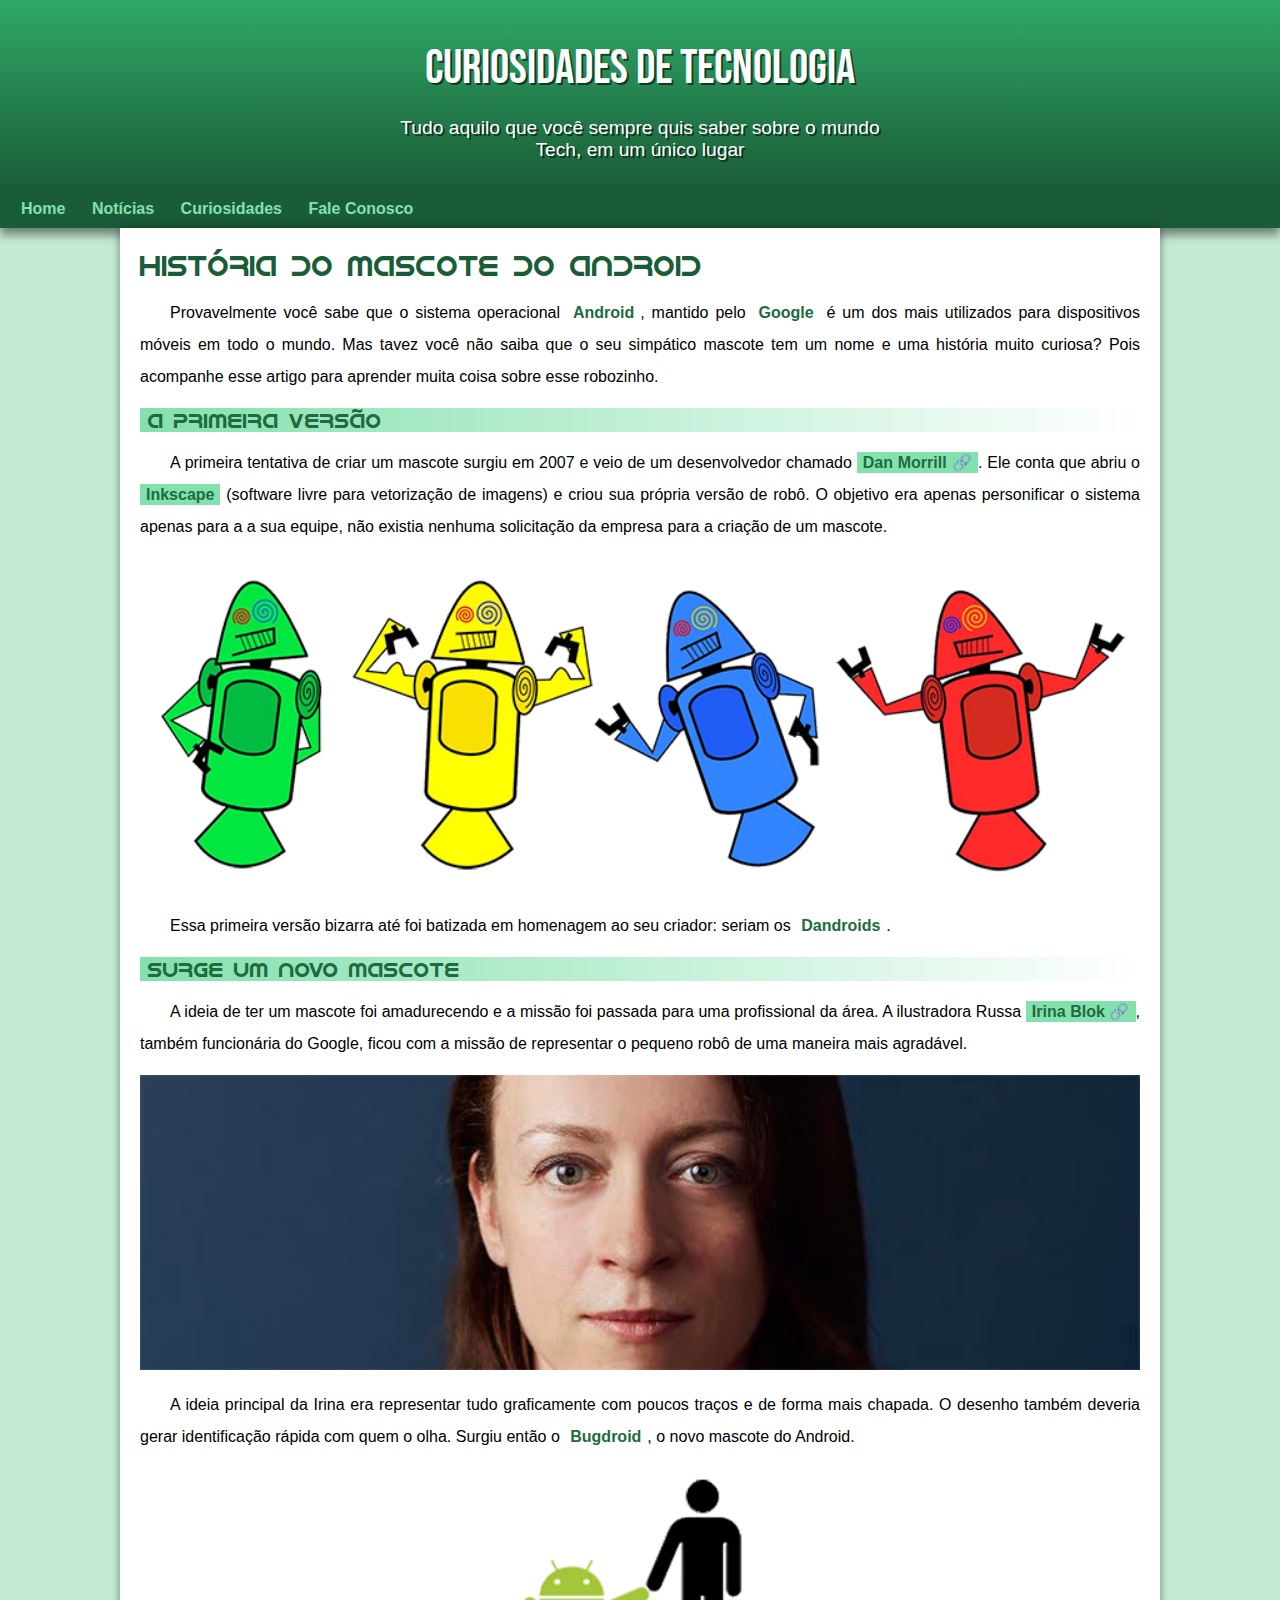
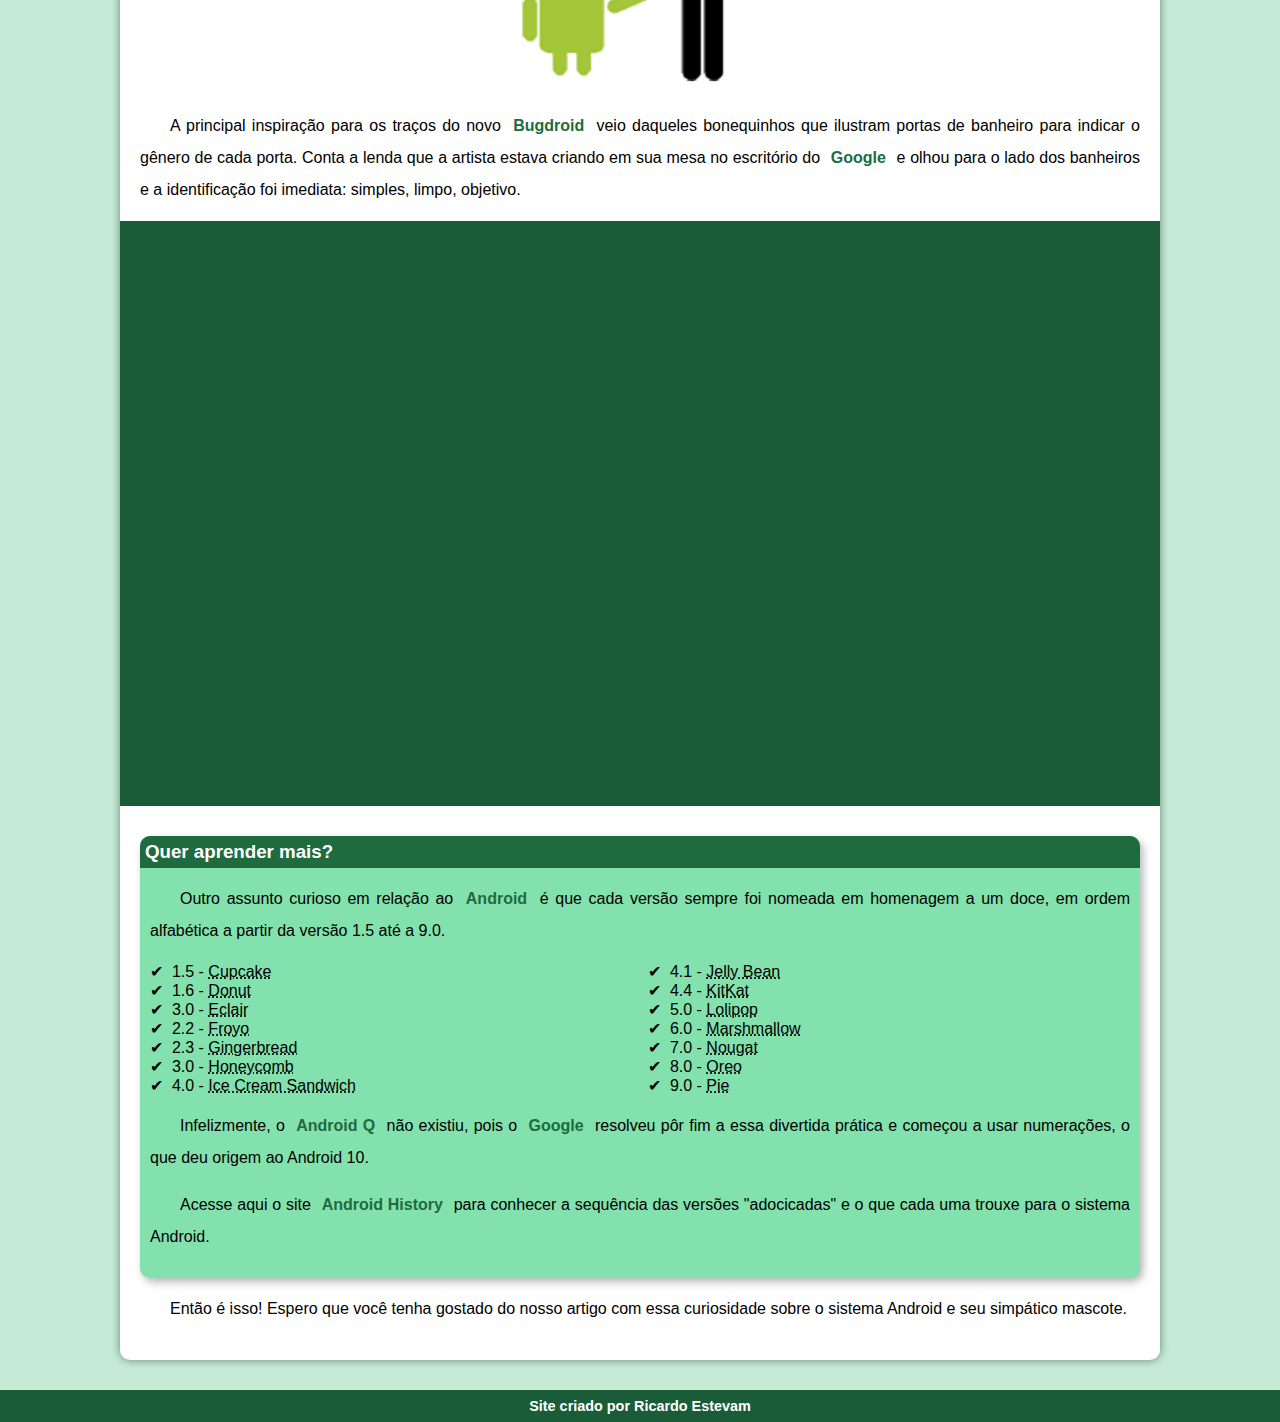
==== index.html @ 098dd997 "novo" ====
<!DOCTYPE html>
<html lang="pt-br">
<head>
    <meta charset="UTF-8">
    <meta name="viewport" content="width=device-width, initial-scale=1.0">
    <link rel="shortcut icon" href="imagens/favicon.ico" type="image/x-icon">
    <title>Android</title>
    <link rel="stylesheet" href="style.css">
    
</head>
<body>
    <header>
        <h1>Curiosidades de Tecnologia</h1>
        <p>Tudo aquilo que você sempre quis saber sobre o mundo Tech, em um único lugar
        </p>

    </header>
        <nav>
      
            <a href="#">Home</a>
            <a href="#">Notícias</a>
            <a href="#">Curiosidades</a>
            <a href="#">Fale Conosco</a>
        </nav>
        <main>
            <article>
                
                <h1>História do Mascote do Android</h1>
                

                <p>Provavelmente você sabe que o sistema operacional <strong>Android</strong>, mantido pelo <strong>Google</strong> é um dos mais utilizados para dispositivos móveis em todo o mundo. Mas tavez você não saiba que o seu simpático mascote tem um nome e uma história muito curiosa? Pois acompanhe esse artigo para aprender muita coisa sobre esse robozinho.</p>

                <h2>A primeira versão</h2>

                <p>A primeira tentativa de criar um mascote surgiu em 2007 e veio de um desenvolvedor chamado <a class="externo" href="https://ausdroid.net/news/2013/01/04/dan-morrill-shows-us-the-android-mascots-that-could-have-been/" target="_blank" rel="next">Dan Morrill</a>. Ele conta que abriu o <a href="https://inkscape.org" target="_blank" rel="next">Inkscape</a> (software livre para vetorização de imagens) e criou sua própria versão de robô. O objetivo era apenas personificar o sistema apenas para a a sua equipe, não existia nenhuma solicitação da empresa para a criação de um mascote.</p>

                <picture>
                    <source media="(max-width: 500px)" srcset="imagens/dan-droids-pq.png">
                    <img src="imagens/dan-droids.png" alt="Imagem do primeiro Android">
                </picture>

                <p>Essa primeira versão bizarra até foi batizada em homenagem ao seu criador: seriam os <strong>Dandroids</strong>.</p>

                <h2>Surge um novo mascote</h2>
                <p>
                    A ideia de ter um mascote foi amadurecendo e a missão foi passada para uma profissional da área. A ilustradora Russa <a class="externo" href="https://www.irinablok.com" target="_blank" rel="next">Irina Blok</a>, também funcionária do Google, ficou com a missão de representar o pequeno robô de uma maneira mais agradável.
                </p>

                    <picture>
                       <source media="(max-width: 500px)" srcset="imagens/irina-blok-pq.jpg">
                        <img src="imagens/irina-blok.jpg" alt="imagem da Irina Block">
                
                     </picture>

                <p>A ideia principal da Irina era representar tudo graficamente com poucos traços e de forma mais chapada. O desenho também deveria gerar identificação rápida com quem o olha. Surgiu então o <strong>Bugdroid</strong>, o novo mascote do Android.</p>

                <img src="imagens/bugdroid.png" class="pequeno" alt="">

                <p>A principal inspiração para os traços do novo <strong>Bugdroid</strong> veio daqueles bonequinhos que ilustram portas de banheiro para indicar o gênero de cada porta. Conta a lenda que a artista estava criando em sua mesa no escritório do <strong>Google</strong> e olhou para o lado dos banheiros e a identificação foi imediata: simples, limpo, objetivo.</p>

                    <div class="video">
                          <iframe width="560" height="315" src="https://www.youtube.com/embed/l2UDgpLz20M?si=9_DpLtJCE4NvnfEX" title="YouTube video player" frameborder="0" allow="accelerometer; autoplay; clipboard-write; encrypted-media; gyroscope; picture-in-picture; web-share" referrerpolicy="strict-origin-when-cross-origin" allowfullscreen></iframe>
                    </div>
                
                 <aside>
                    <h3>Quer aprender mais? </h3>
                     
                         <p>
                            Outro assunto curioso em relação ao <strong>Android</strong> é que cada versão sempre foi nomeada em homenagem a um doce, em ordem alfabética a partir da versão 1.5 até a 9.0.
                        </p>
                        
                             <ul>
                                <li>1.5 - <abbr title="Bolo de Copo">Cupcake</abbr></li>
                                <li>1.6 - <abbr title="Rosquinha">Donut</abbr></li>
                                <li>3.0 - <abbr title="Bomba">Eclair</abbr></li>
                                <li>2.2 - <abbr title="Iogurt Congelado">Froyo</abbr></li>
                                <li>2.3 - <abbr title="Biscoite de Gengibre">Gingerbread</abbr></li>
                                <li>3.0 - <abbr title="Favo de Mel">Honeycomb</abbr></li>
                                <li>4.0 - <abbr title="Sanduiche de Sorvete">Ice Cream Sandwich</abbr></li>
                                <li>4.1 - <abbr title="Jujuba">Jelly Bean</abbr> </li>
                                <li>4.4 - <abbr title="Kit-kat">KitKat</abbr></li>
                                <li>5.0 - <abbr title="Pirulito">Lolipop</abbr></li>
                                <li>6.0 - <abbr title="Marshmallow">Marshmallow</abbr></li>
                                <li>7.0 - <abbr title="Torrone">Nougat</abbr></li>
                                <li>8.0 - <abbr title="Oreo">Oreo</abbr></li>
                                <li>9.0 - <abbr title="Pie">Pie</abbr></li>
                             </ul>
                                <p>
                                    Infelizmente, o <strong>Android Q</strong> não existiu, pois o <strong>Google</strong> resolveu pôr fim a essa divertida prática e começou a usar numerações, o que deu origem ao Android 10.
                                </p>

                                <p>Acesse aqui o site <a href="https://www.android.com/intl/pt-BR_br/">Android History</a> para conhecer a sequência das versões "adocicadas" e o que cada uma trouxe para o sistema Android.</p>

                 </aside>
               

                <p>Então é isso! Espero que você tenha gostado do nosso artigo com essa curiosidade sobre o sistema Android e seu simpático mascote.</p>
                    </article>
                            </main>
                                <footer>
                                          <p>
                                             Site criado por Ricardo Estevam   
                                             </p>
                               </footer> 
    
</body>
</html>
---- style.css ----
@charset "UTF-8";
@import url('https://fonts.googleapis.com/css2?family=Bebas+Neue&display=swap');
@font-face {
    font-family: Android;
    src: url('fontes/idroid.otf') format('opentype');
    font-weight: normal;
    font-style: normal;
}
:root {

    --cor0:#c5ebd6;
    --cor1:#83e1ad;
    --cor2:#3ddc84;
    --cor3:#2fa866;
    --cor4:#1e6b40;
    --cor5:#1a5c37;


    --font-padrao: Arial, Verdana, Helvetica, sans-serif;
    --font-especial: 'Bebas Neue';
    --font-Android: 'Android';
}

*{

margin: 0px;
padding: 0px;

}



body{

    background-color: #c5ebd6;
    font-family: var(--font-padrao);


}

 a.externo::after{

    content: '\00A0\1F517';

 }

header{

    background-image: linear-gradient(to bottom, #2fa866, #1a5c37) ;
    text-align: center;
    min-height: 150px;
    padding-top: 40px;
    
}

nav{

background-color: var(--cor5);
padding: 10px;
box-shadow: 0px 7px 9px rgba(0, 0, 0, 0.452);

}

nav > a{

    color: var(--cor1);
    padding: 11px;
    text-decoration: none;
    font-weight: bold;
    

}

nav > a:hover{

    background-color:var(--cor3);
    color: var(--cor5);
    border-top-left-radius: 5px;
    border-top-right-radius: 5px;
   transition-duration: .5;

}

header > h1{

    color: white;
    font-family: var(--font-especial);
    margin-bottom: 20px;
    font-size: 3em;
    text-shadow: 2px 2px 0px rgba(0, 0, 0, 0.562);
    font-weight: normal;


}
header > p{
    font-family: var(--font-padrao);
    font-size: 1.2em;
    color: white;
    max-width: 500px;
    margin: auto;
    padding-right: 10px;
    padding-left: 10px;
    text-shadow: 2px 2px 0px rgba(0, 0, 0, 0.562);
    margin-bottom: 10px;
}

nav{

    background-color: var(--cor5);
}

main{
    background-color: white;
    min-width: 300px;
    max-width: 1000px;
    margin: auto;
    margin-bottom: 30px;
    padding: 20px;
    box-shadow: 0px 0px 10px rgba(0, 0, 0, 0.445);
    border-radius: 0px 0px 10px 10px;

}

main  h1{

    color: var(--cor5);
    font-family: var(--font-Android);
    font-weight: normal;
    font-size: 1.8em;
}

main h2{
    color:var(--cor4) ;
    font-family: var(--font-Android);
    font-size: 1.3em;
    background-image: linear-gradient(to right, #83e1ad, transparent);
    text-indent: 8px;
    font-weight: normal;
}
main p{

    margin: 15px 0px;
    text-align: justify;
    text-indent: 30px;
    line-height: 2em;
    font-size: 1em ;

}

main strong{

    color: var(--cor4);
    padding: 2px 6px;
}

main a{


    background-color: var(--cor1);
    color: var(--cor4);
    text-decoration: none;
    padding: 2px 6px ;
    font-weight: bold;


}

main a:hover{

    text-decoration: underline;
    color: rgb(0, 49, 5);

}

    

main img{

width: 100%;

}

main img.pequeno{

    max-width: 350px;
    display: block;
    margin: auto;


}

div.video{

    background-color: var(--cor5);
    margin: 0px -20px 30px -20px;
    padding: 20px;
   padding-bottom: 56.5%;
   position: relative;

}

div.video > iframe{

    position: absolute;
    top: 5%;
    left: 5%;
    width: 90%;
    height: 90%;
   
}

aside{

   background-color: var(--cor1);
   padding: 10px;
   border-radius: 10px;
   box-shadow: 3px 4px 8px rgba(0, 0, 0, 0.295);

}

aside > ul{
    list-style-type: '\2714\00A0\00A0';
    list-style-position: inside;
    columns: 2;

} 

aside > h3{

    background-color: var(--cor4);
    color: white;
    padding: 5px;
    margin: -10px -10px 0 -10px;
    border-radius: 10px 10px 0px 0px;
    

}

footer {

    background-color: var(--cor5);
    color: white;
    text-align: center;
    font-size: 0.9em;
    padding: 8px;
    font-weight: bolder;
}
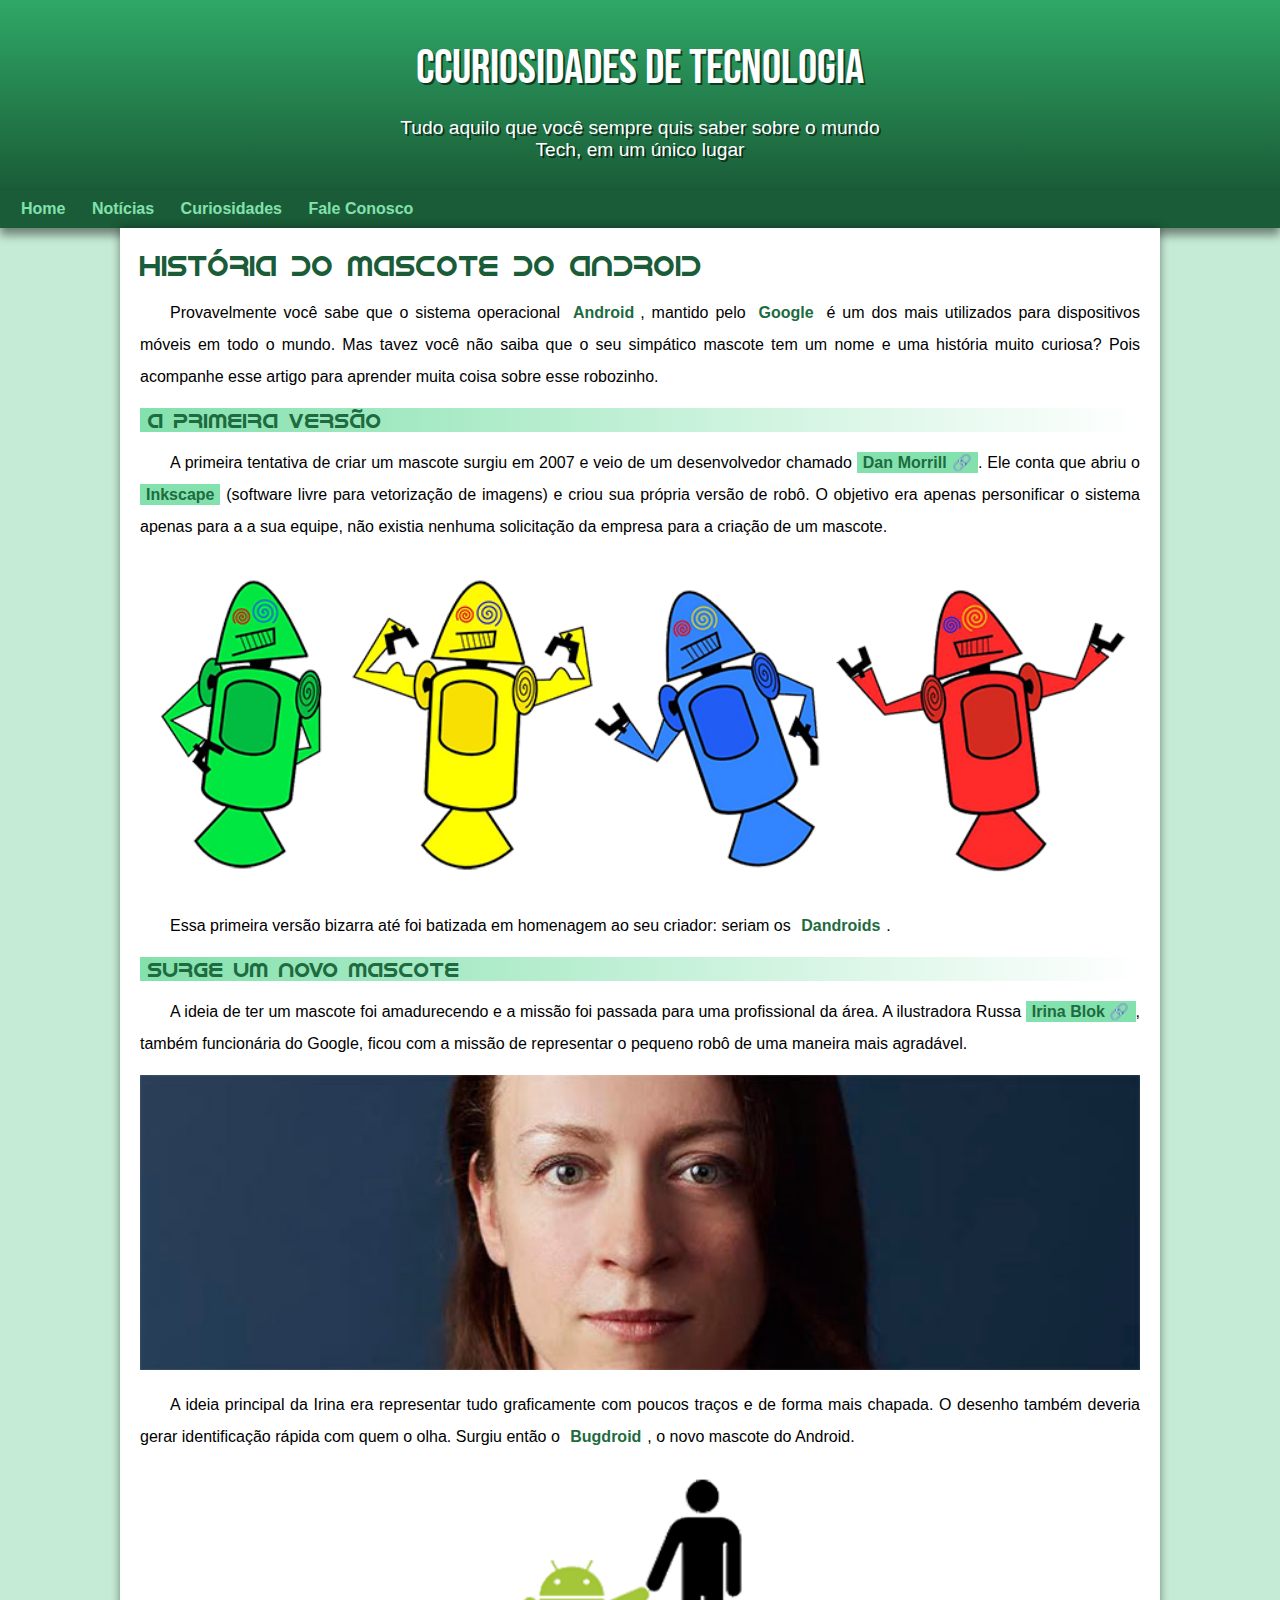
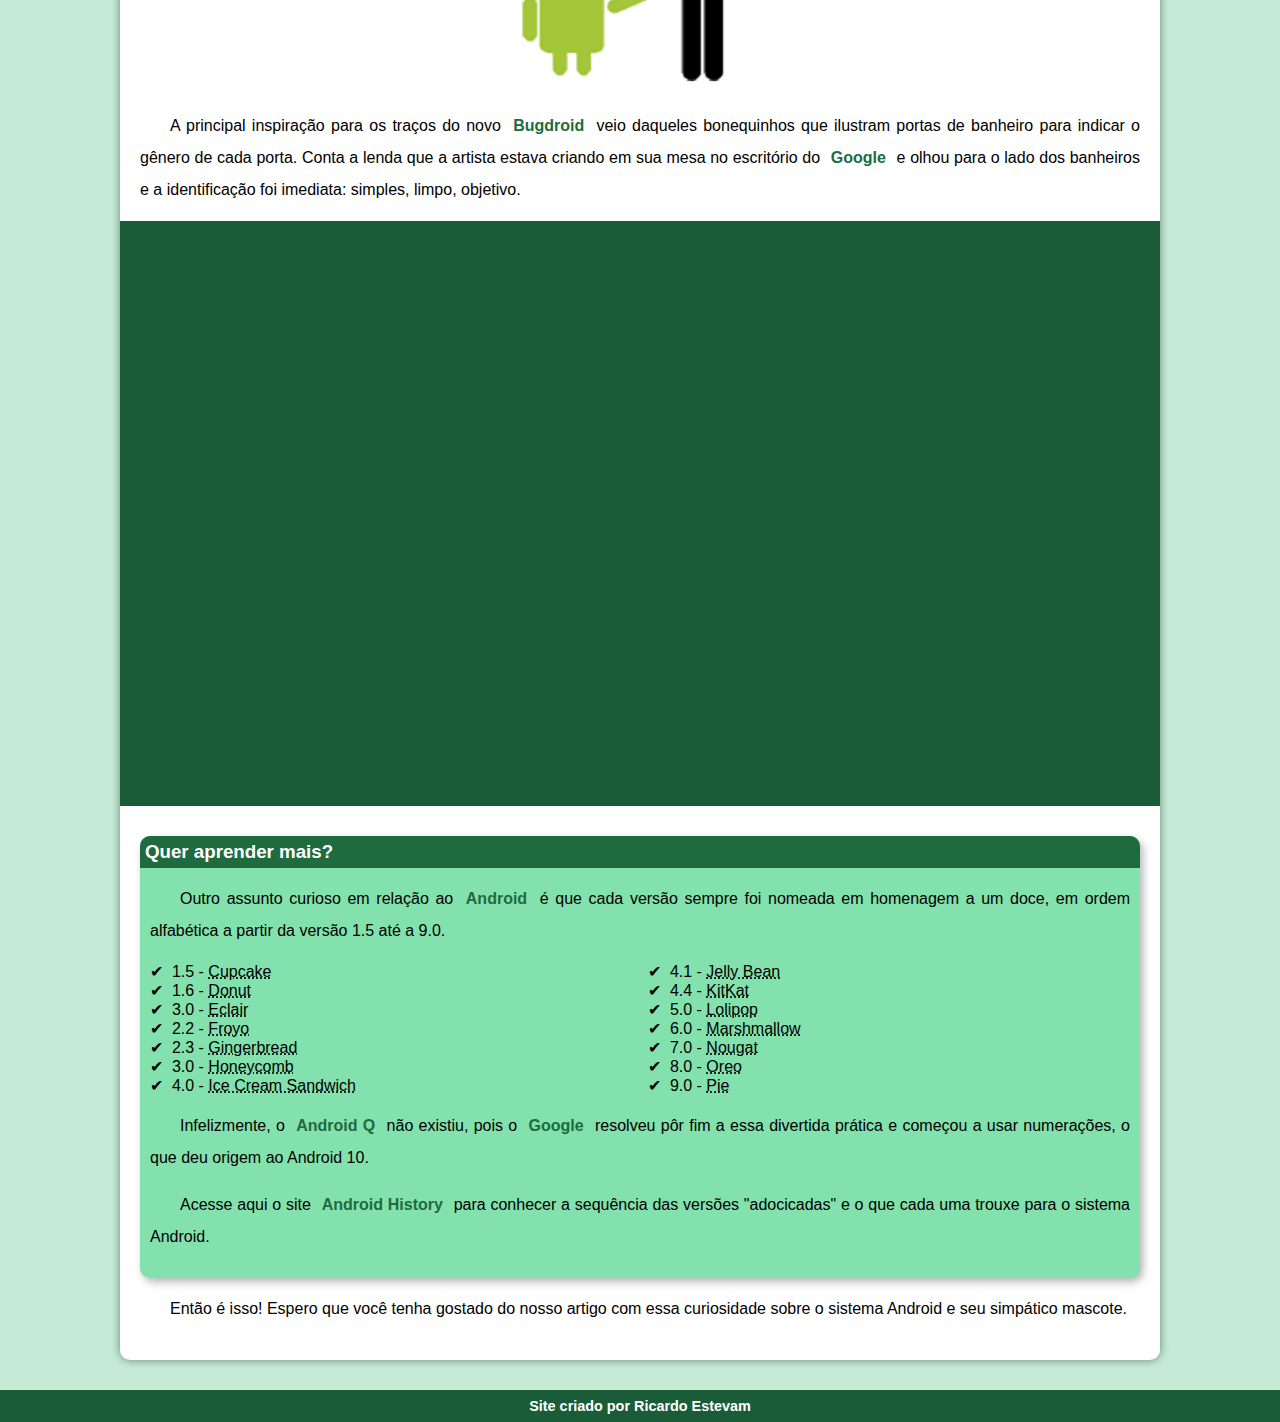
==== commit 85ca99ca: "Update index.html" ====
--- a/index.html
+++ b/index.html
@@ -10,13 +10,12 @@
 </head>
 <body>
     <header>
-        <h1>Curiosidades de Tecnologia</h1>
+        <h1>Ccuriosidades de Tecnologia</h1>
         <p>Tudo aquilo que você sempre quis saber sobre o mundo Tech, em um único lugar
         </p>
 
     </header>
         <nav>
-      
             <a href="#">Home</a>
             <a href="#">Notícias</a>
             <a href="#">Curiosidades</a>
--- a/style.css
+++ b/style.css
@@ -58,7 +58,7 @@
 background-color: var(--cor5);
 padding: 10px;
 box-shadow: 0px 7px 9px rgba(0, 0, 0, 0.452);
-
+margin: 0px;
 }
 
 nav > a{
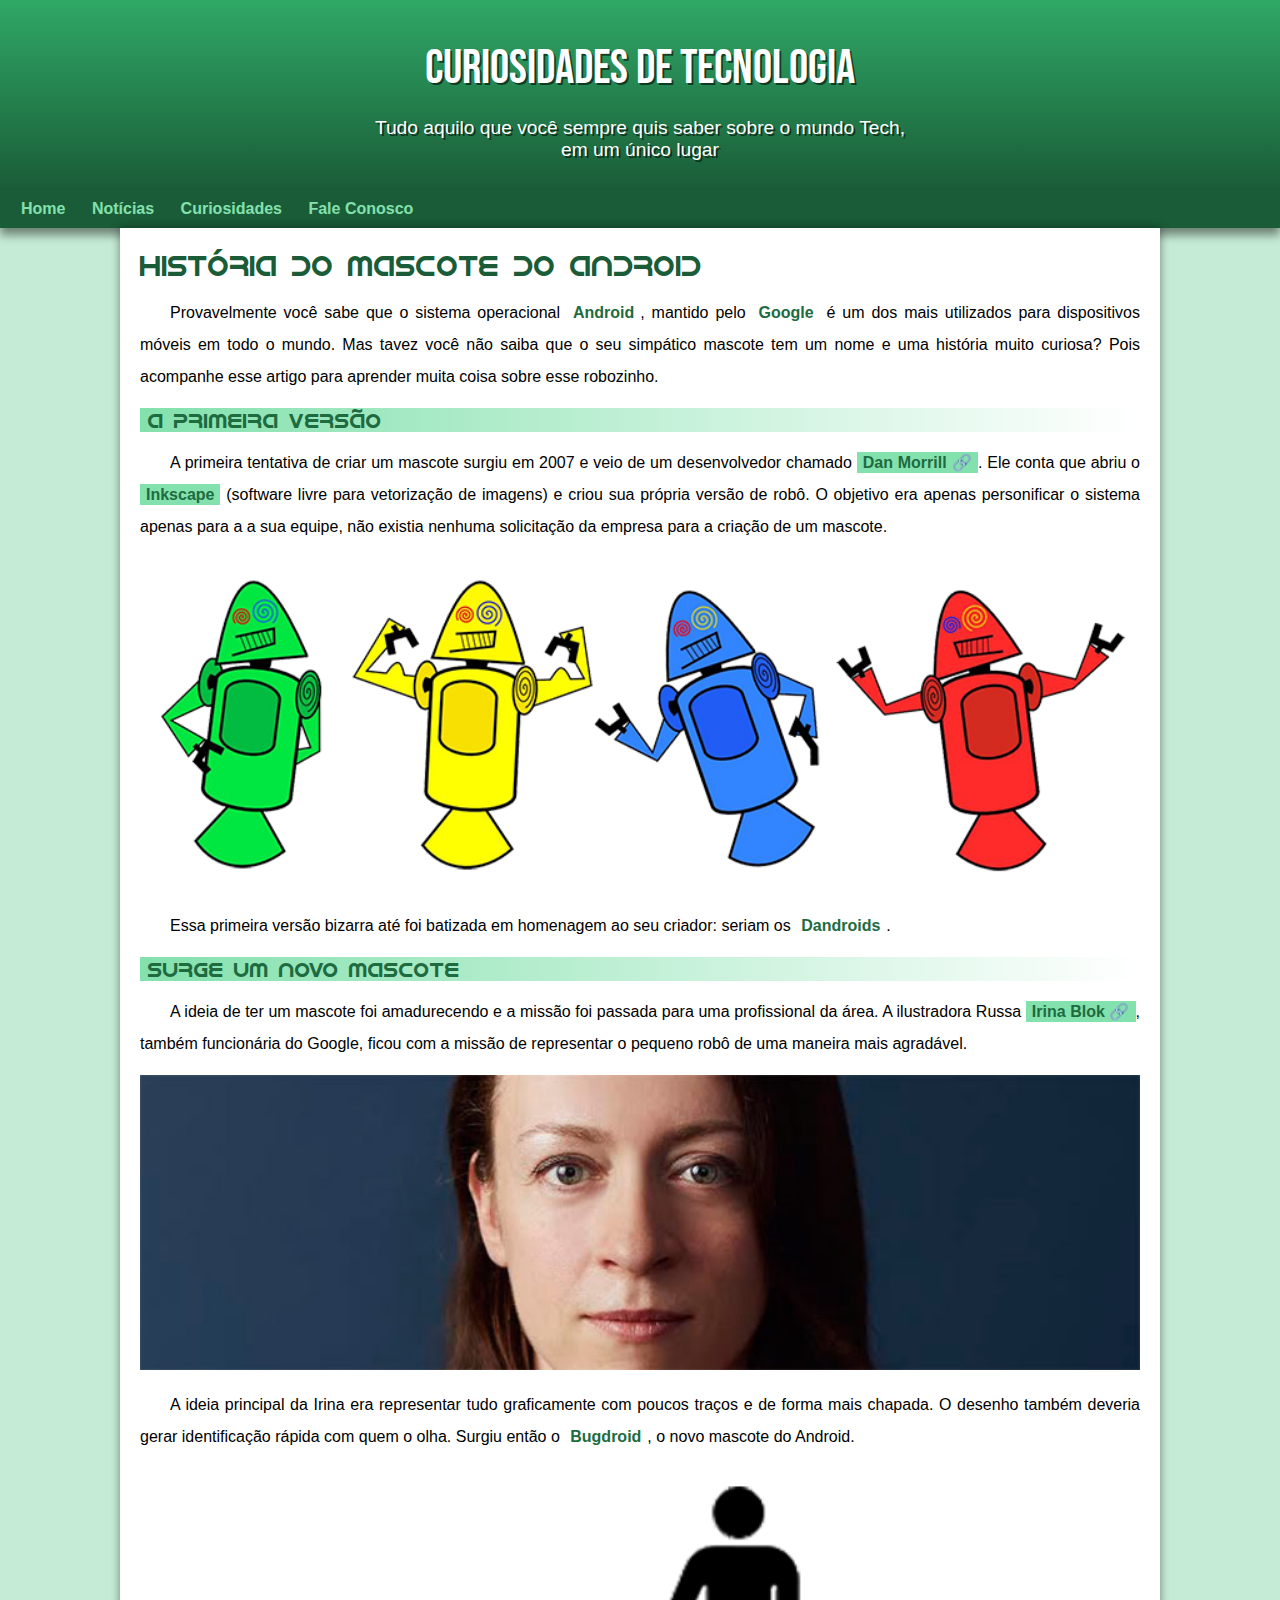
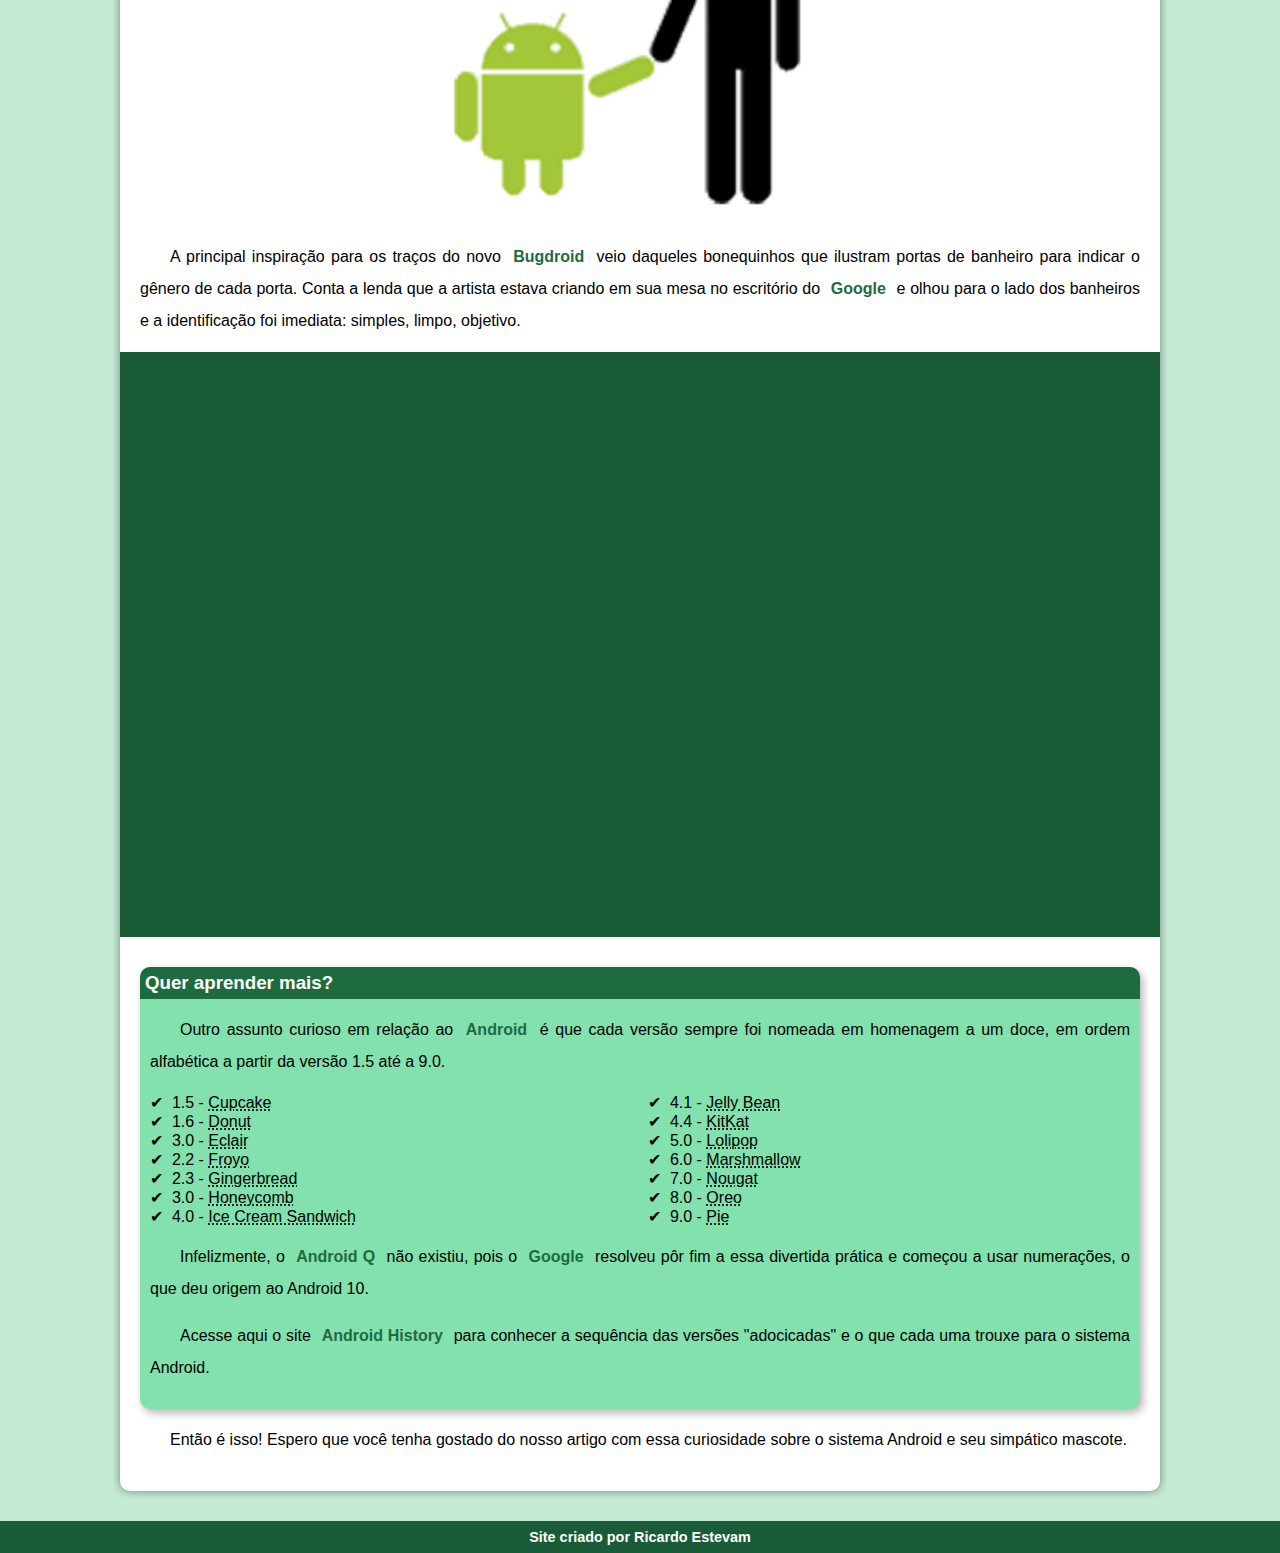
==== commit 06c954a7: "tamanha minimo ajustado" ====
--- a/index.html
+++ b/index.html
@@ -10,7 +10,7 @@
 </head>
 <body>
     <header>
-        <h1>Ccuriosidades de Tecnologia</h1>
+        <h1>Curiosidades de Tecnologia</h1>
         <p>Tudo aquilo que você sempre quis saber sobre o mundo Tech, em um único lugar
         </p>
 
--- a/style.css
+++ b/style.css
@@ -25,6 +25,7 @@
 
 margin: 0px;
 padding: 0px;
+min-width: 552px;
 
 }
 
@@ -34,7 +35,7 @@
 
     background-color: #c5ebd6;
     font-family: var(--font-padrao);
-
+    
 
 }
 
@@ -52,14 +53,19 @@
     padding-top: 40px;
     
 }
+header  p {
+    
+}
 
 nav{
-
+padding: 10px;
 background-color: var(--cor5);
-padding: 10px;
 box-shadow: 0px 7px 9px rgba(0, 0, 0, 0.452);
-margin: 0px;
-}
+margin-top:0px;
+
+}
+
+
 
 nav > a{
 
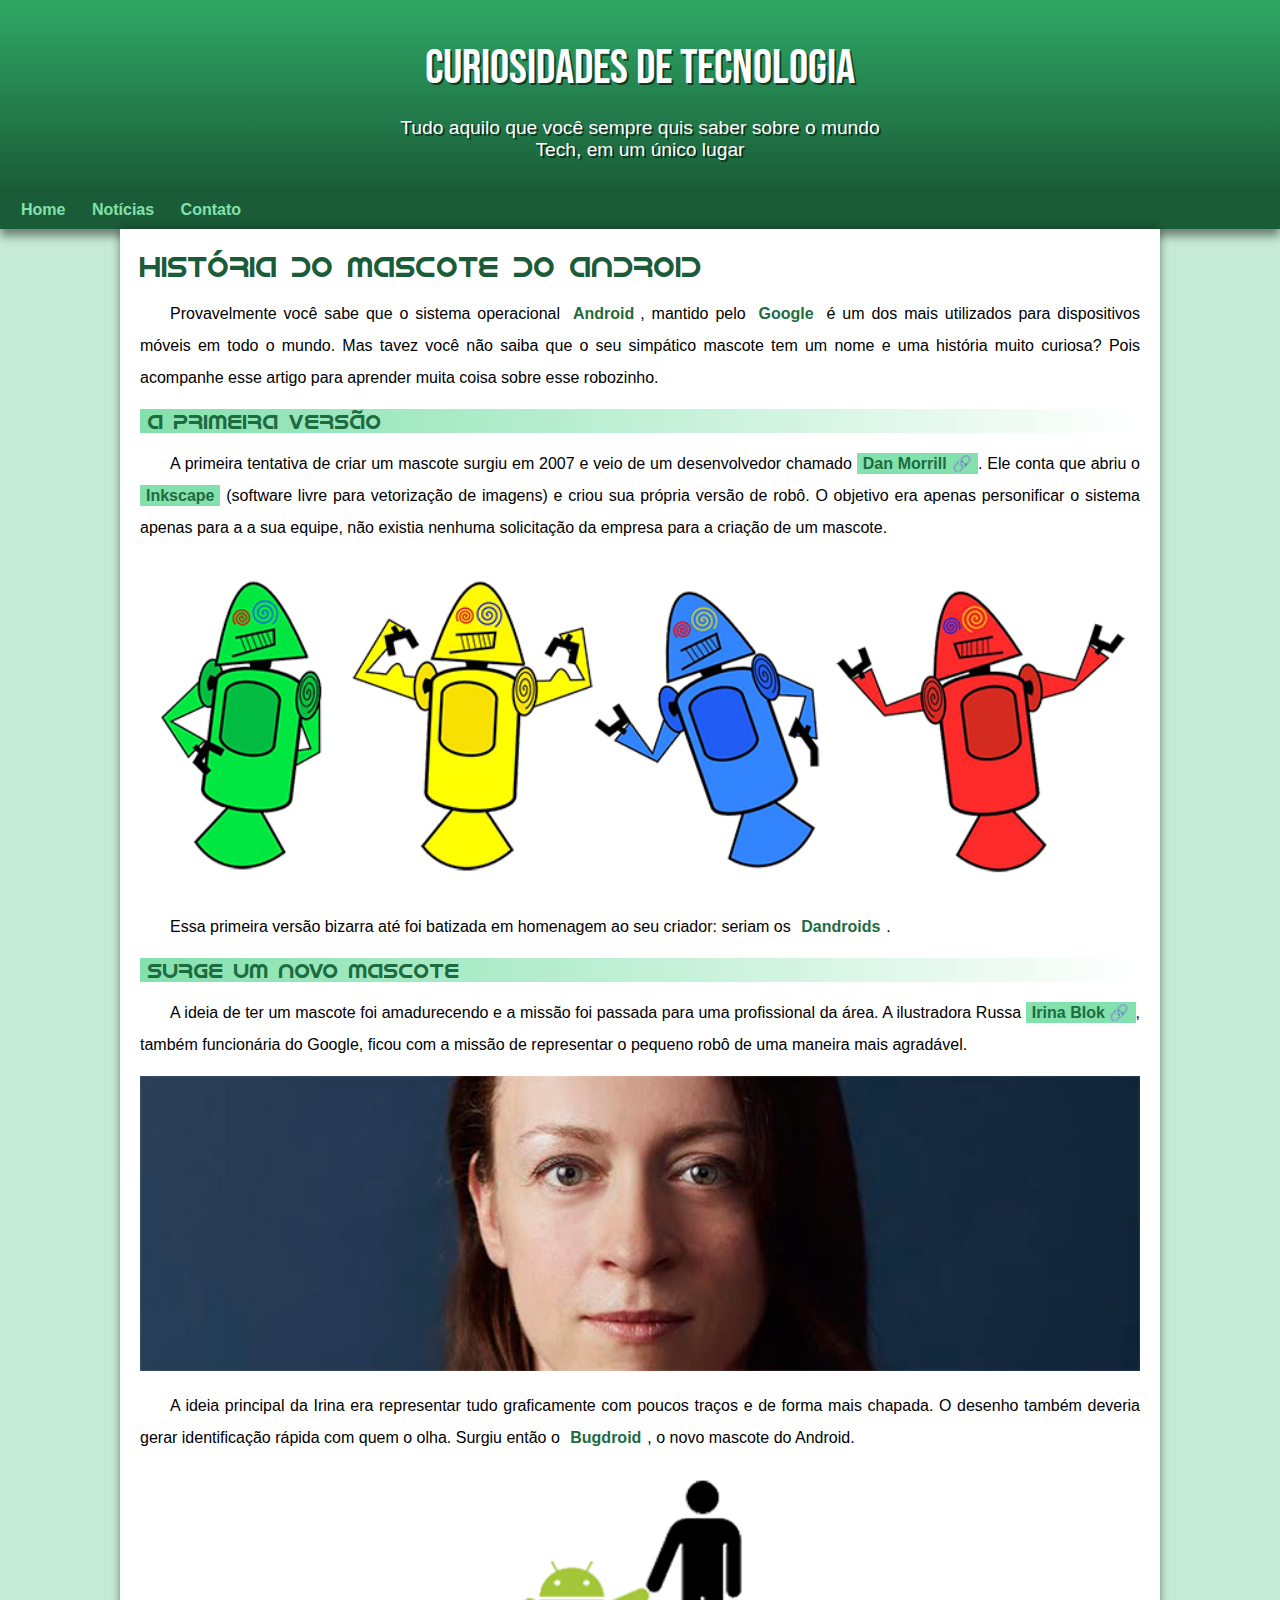
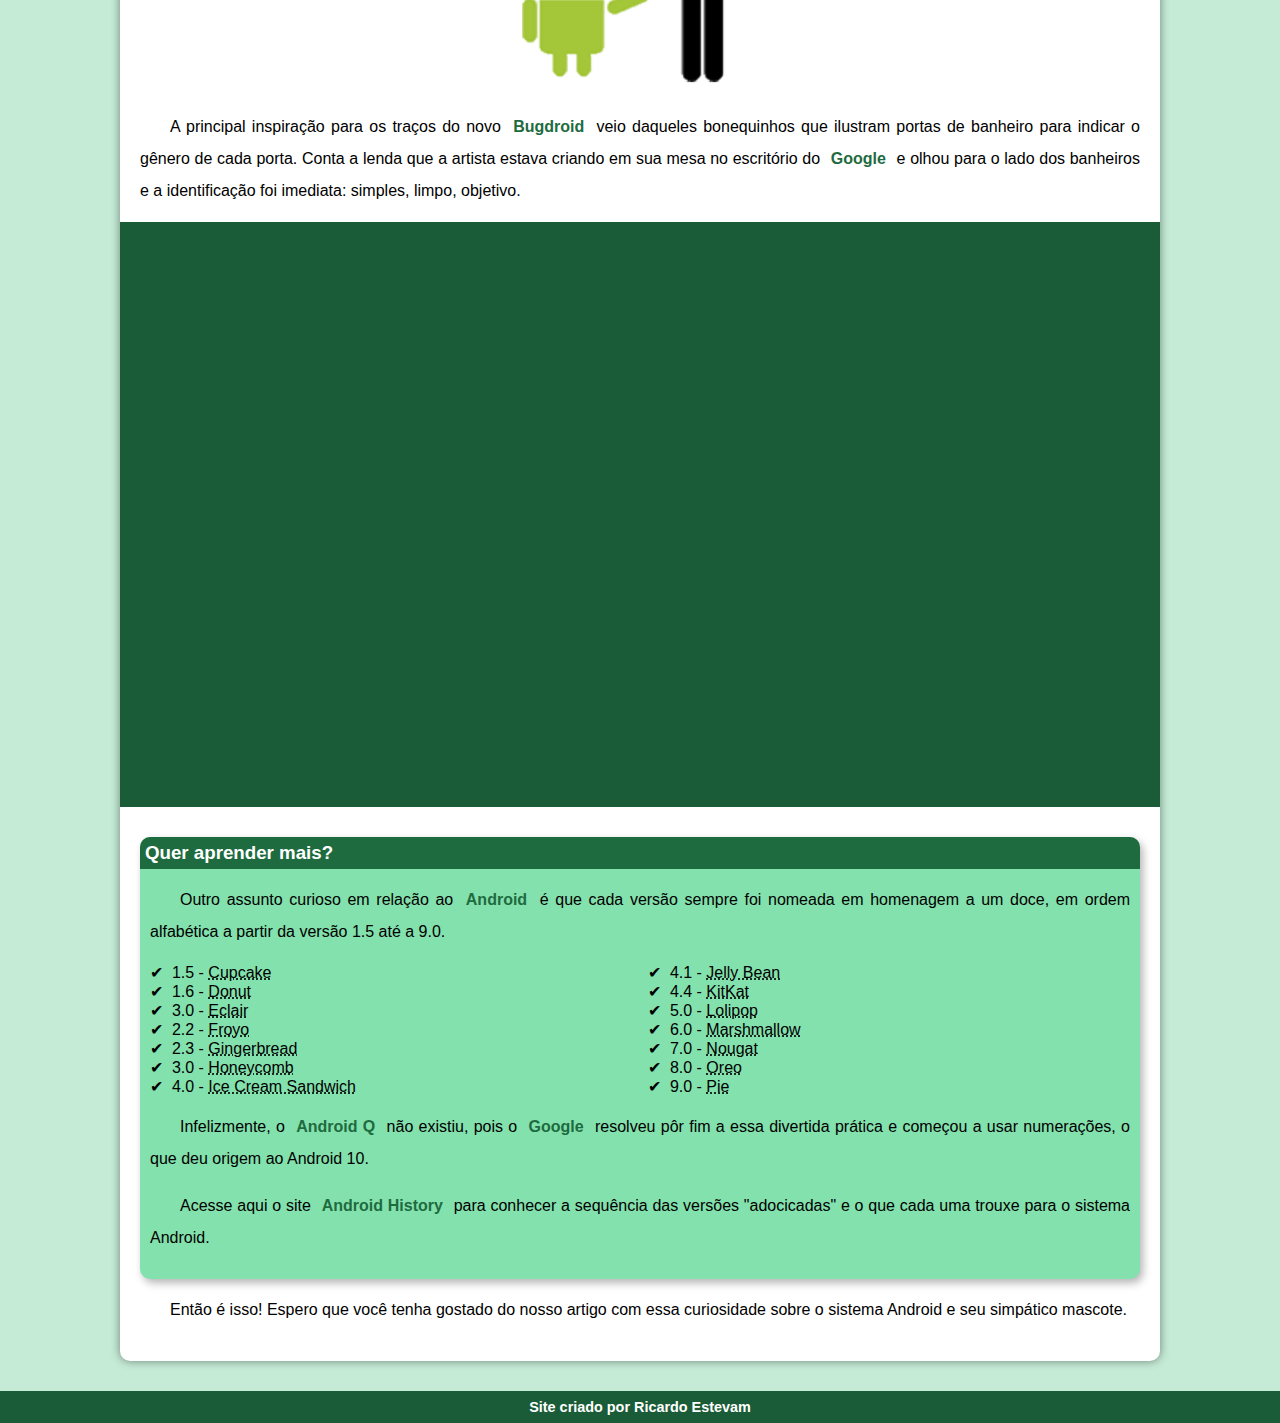
==== commit f6be7203: "novo" ====
--- a/index.html
+++ b/index.html
@@ -18,8 +18,7 @@
         <nav>
             <a href="#">Home</a>
             <a href="#">Notícias</a>
-            <a href="#">Curiosidades</a>
-            <a href="#">Fale Conosco</a>
+            <a href="#">Contato</a>
         </nav>
         <main>
             <article>
--- a/style.css
+++ b/style.css
@@ -25,7 +25,7 @@
 
 margin: 0px;
 padding: 0px;
-min-width: 552px;
+
 
 }
 
@@ -53,9 +53,7 @@
     padding-top: 40px;
     
 }
-header  p {
-    
-}
+
 
 nav{
 padding: 10px;
@@ -107,7 +105,7 @@
     padding-right: 10px;
     padding-left: 10px;
     text-shadow: 2px 2px 0px rgba(0, 0, 0, 0.562);
-    margin-bottom: 10px;
+    padding-bottom: 30px;
 }
 
 nav{
